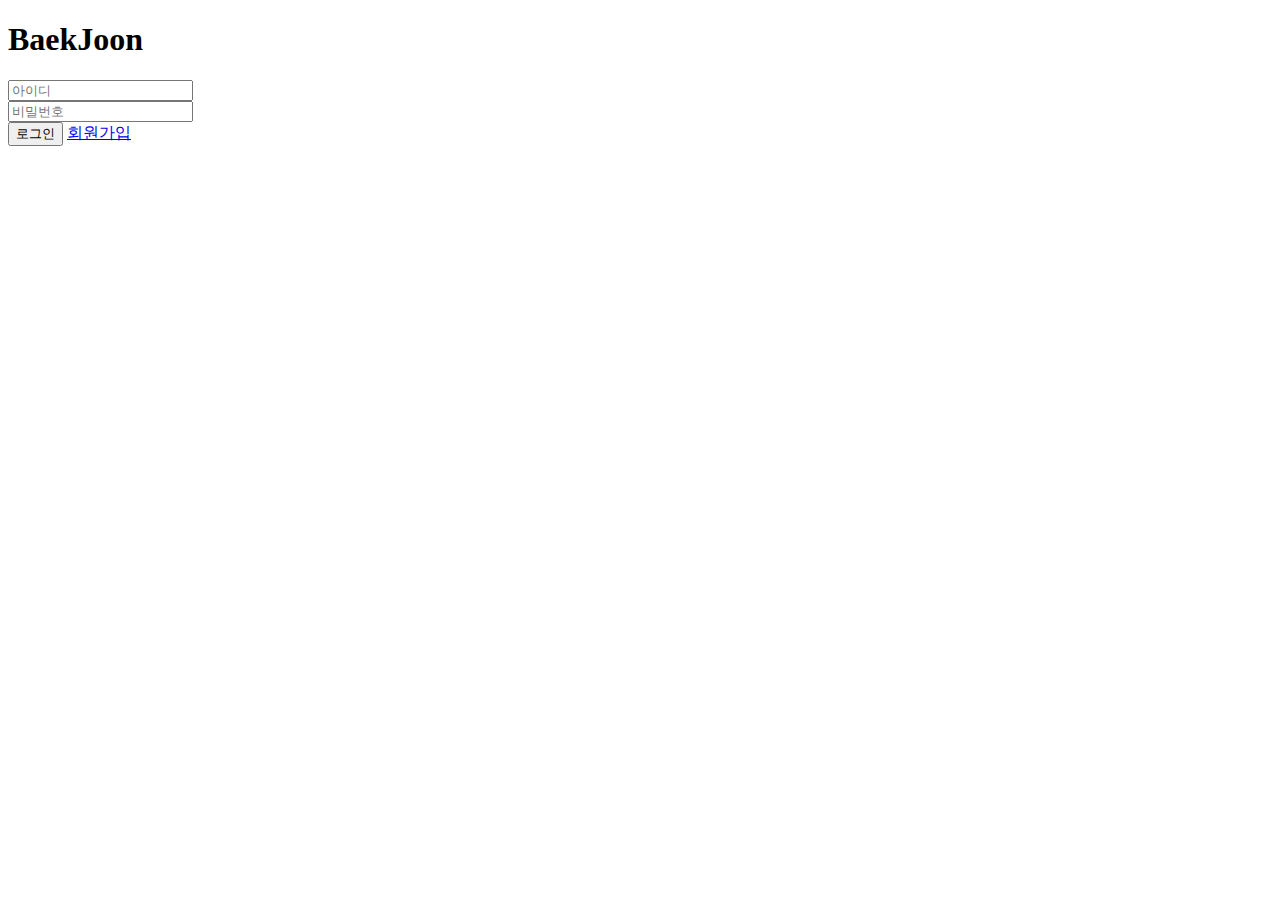
==== 1316.html @ 85ee3e98 "Add files via upload" ====
<!DOCTYPE html>
<html>
    <head>
        <meta charset="UTF-8">
        <title>(Yu)백준 답안지</title>
        <link rel="stylesheet" href="matter.css"/>
        <link rel="stylesheet" href="max850.css" media="screen and (max-width: 850px)"/>
        <script src="https://ajax.googleapis.com/ajax/libs/jquery/3.7.1/jquery.min.js"></script>
    </head>

    <body>
        <input type="button" id = "button" value="day/night" onclick="togle(this)">
        <input type="text" id = "id" value="admin">
        <input type="button" id = "Exit" value="로그아웃" onclick="Logout(this)">
        <h1><a href="main.html">BaekJoon</a></h1>
        <div id="grid">
            <ul id="outline">
                <li><a href="25206.html">#25206</a></li>
                <li><a href="1316.html">#1316</a></li>
                <li><a href="2941.html">#2941</a></li>
            </ul>
            <div id = main>
                <h2>그룹 단어 체커</h2>

                <div>
                    <h3>문제</h3>
                    그룹 단어란 단어에 존재하는 모든 문자에 대해서, 각 문자가 연속해서 나타나는 경우만을 말한다. 예를 들면, ccazzzzbb는 c, a, z, b가 모두 연속해서 나타나고, kin도 k, i, n이 연속해서 나타나기 때문에 그룹 단어이지만, aabbbccb는 b가 떨어져서 나타나기 때문에 그룹 단어가 아니다.
                    단어 N개를 입력으로 받아 그룹 단어의 개수를 출력하는 프로그램을 작성하시오.
                </div>
                <div>
                    <h3>입력</h3>
                    첫째 줄에 단어의 개수 N이 들어온다. N은 100보다 작거나 같은 자연수이다. 둘째 줄부터 N개의 줄에 단어가 들어온다. 단어는 알파벳 소문자로만 되어있고 중복되지 않으며, 길이는 최대 100이다.</div>
                <div>
                    <h3>출력</h3>
                    첫째 줄에 그룹 단어의 개수를 출력한다.
                </div>
                <h4><a href="cor1316.html">정답</a></h4>
            </div>

            
        </div>

        
        <script src="colors.js"></script>  
    </body>
</html>
---- matter.css ----
h1{
    border-bottom: 1px black solid;
    padding-bottom: 10px;
    font-size: 70px;
    margin-bottom: 0px;
    
}
#outline{
    border-right: 1px solid black;
    margin: 0px;
    padding-top: 100px;
    padding-right: 10px;
    font-size: 25px;
    margin-right: 70px;
}
#outline li{
    height: 40px;
    
}
#grid{
    display: grid;
    grid-template-columns: 250px 1fr;
   
}
#main{
    padding: 100px;
    padding-left: 70px; 
}


h2{
    border-bottom: 1px solid black;
}
h3{
    border-bottom: 1px solid black;
    margin-bottom: 30px;
    margin-top: 30px;
}
h4{
    font-size: 30px;
    display:inline;
    background-color: royalblue;
    margin-left: 80%;

}
a{
    color: inherit;
    text-decoration: none;
}
#id{
    margin-left: 70%;
    border: none;
    padding: 0px;
    outline: none;
}
---- max850.css ----
h1{
    border-bottom: 1px black solid;
    padding-bottom: 10px;
    font-size: 35px;
    margin-bottom: 0px;
    
}
#outline{
    border-right: 1px solid black;
    margin: 0px;
    padding-top: 100px;
    padding-right: 5px;
    padding-left: 20px;
    font-size: 15px;
    width: 110px;
}

#main li{
    height: 10%;
    margin-bottom: 20px;
}
#grid{
    display: grid;
    grid-template-columns: 150px 1fr;
}
#main{
    padding: 0px;
    padding-bottom: 50px;
}
h2{
    border-bottom: 1px solid black;
}
h3{
    border-bottom: 1px solid black;
    margin-bottom: 40px;
    margin-top: 40px;
}
h4{
    text-align: right;
    font-size: 15px;
    padding: 7px;
}
a{
    color: inherit;
    text-decoration: none;
}
#id{
    margin-left: 70%;
    border: none;
    padding: 0px;
    outline: none;
}
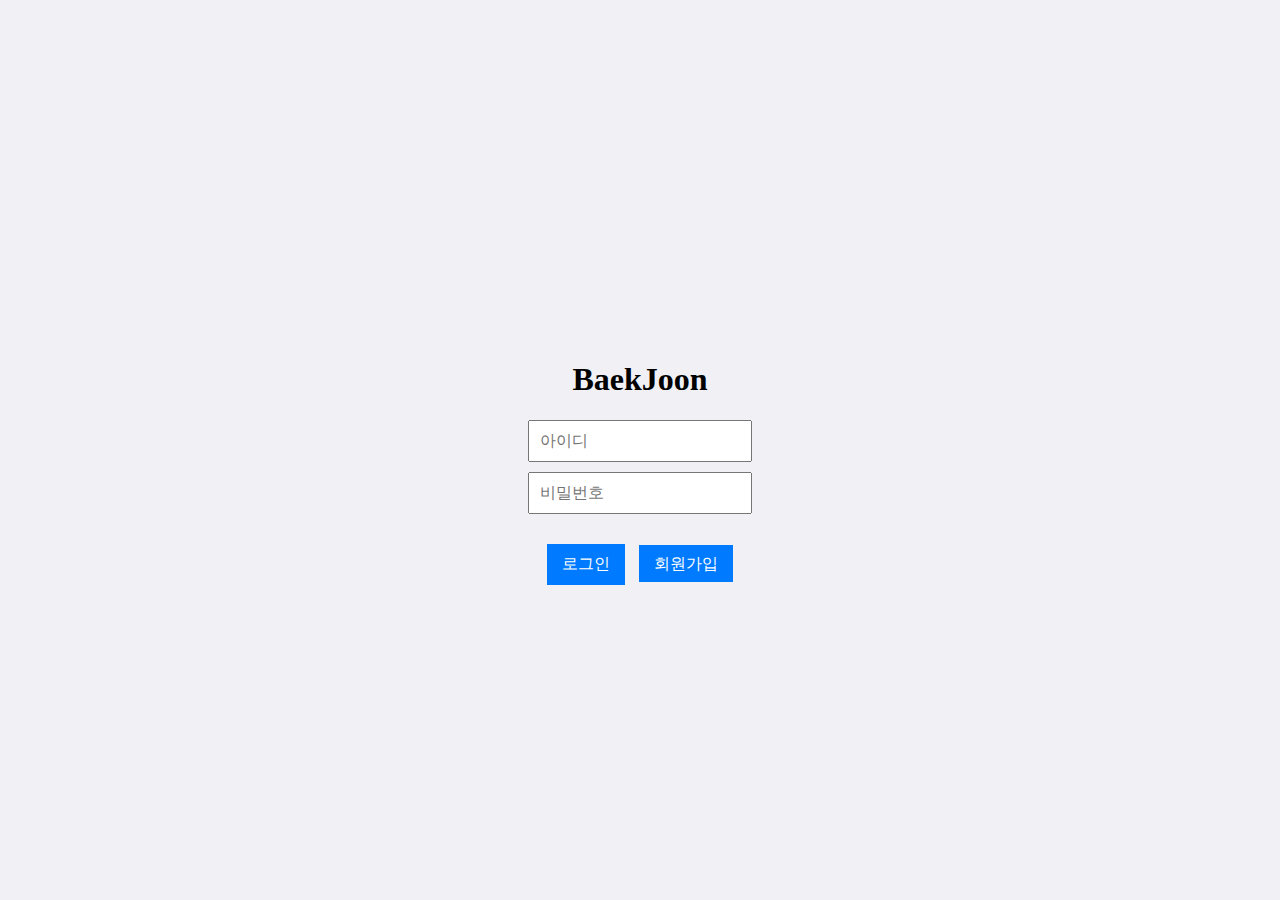
==== commit cf068ad2: "Add files via upload" ====
--- a/1316.html
+++ b/1316.html
@@ -41,6 +41,6 @@
         </div>
 
         
-        <script src="colors.js"></script>  
+        <script src="metter.js"></script>  
     </body>
 </html>